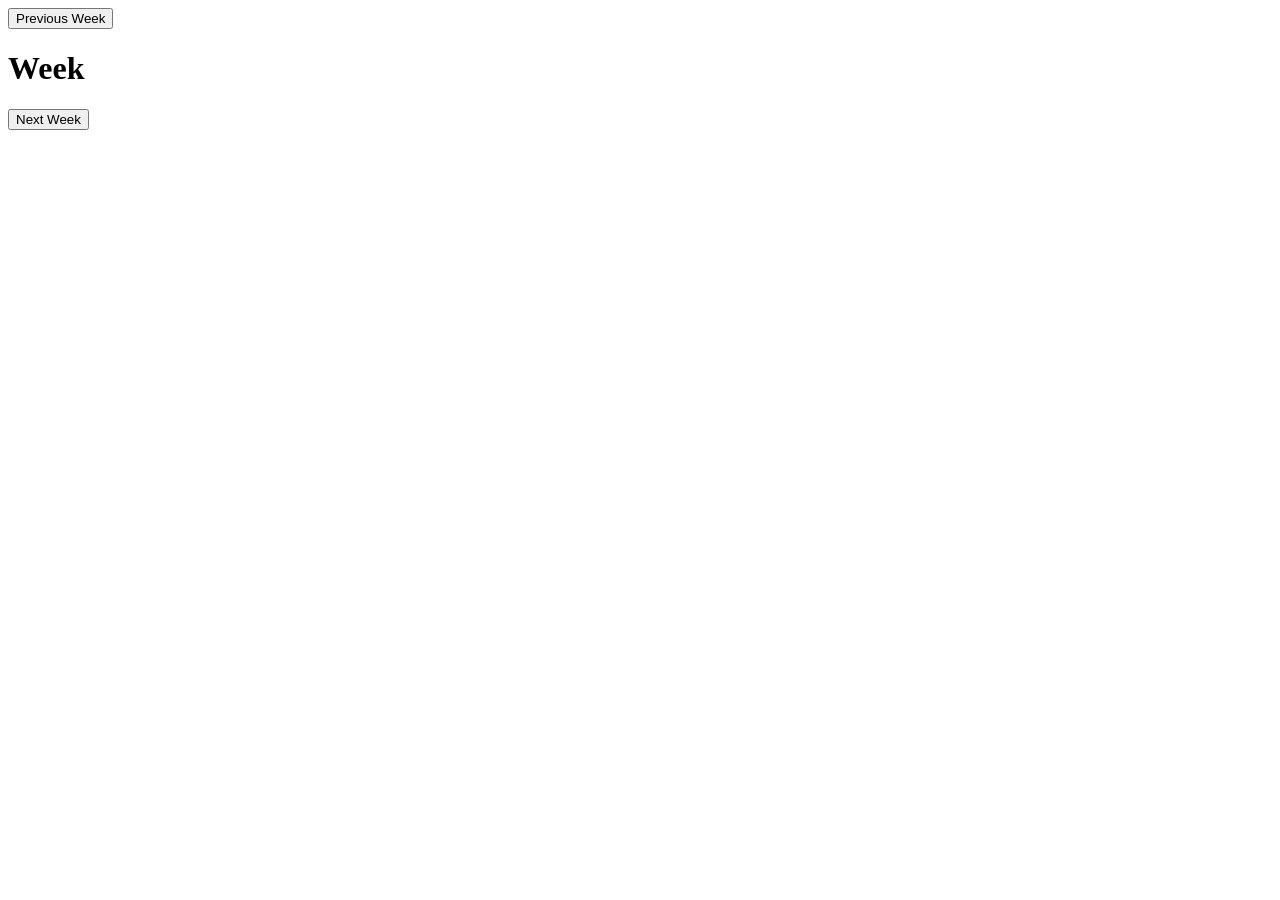
==== static/index.html @ 24b27f75 "feat: Initialize FastAPI application with meal management functionality - Add main FastAPI app with " ====
<!-- Simple weekly calendar: grid 7 columns (Mon-Sun) x 3 rows (breakfast/lunch/dinner)
     Header with prev/next week buttons. Loads /static/app.js -->
<!DOCTYPE html>
<html lang="en">
<head>
    <meta charset="UTF-8">
    <meta name="viewport" content="width=device-width, initial-scale=1.0">
    <title>Weekly Meal Calendar</title>
    <link rel="stylesheet" href="/static/styles.css">
</head>
<body>
    <header>
        <button id="prev-week">Previous Week</button>
        <h1 id="week-label">Week</h1>
        <button id="next-week">Next Week</button>
    </header>
    <main>
        <div id="calendar" class="calendar-grid"></div>
    </main>
    <script src="/static/app.js"></script>
</body>
</html>
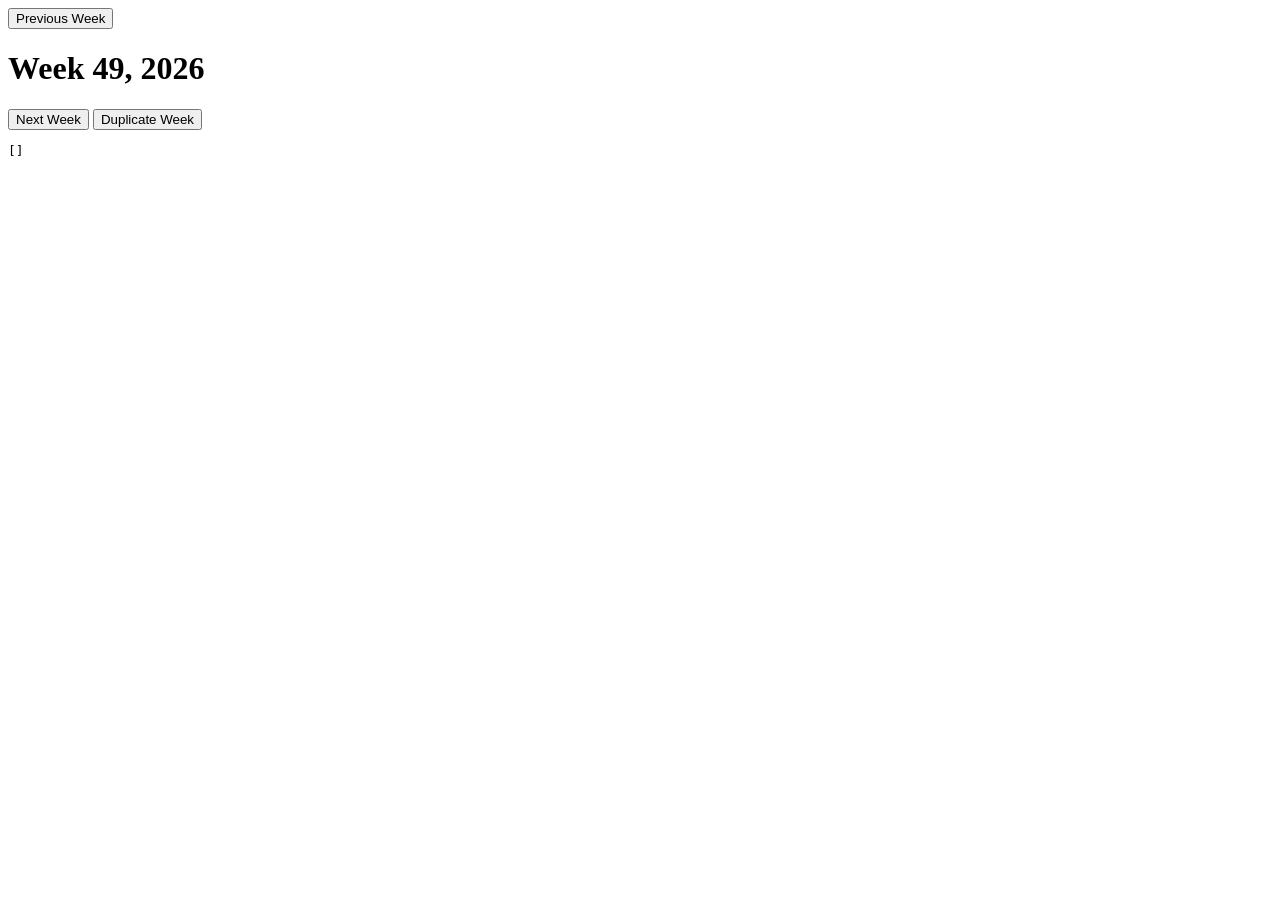
==== commit 512ba3b4: "feat: Implement meal management with owner association and week duplication functionality" ====
--- a/static/index.html
+++ b/static/index.html
@@ -13,6 +13,7 @@
         <button id="prev-week">Previous Week</button>
         <h1 id="week-label">Week</h1>
         <button id="next-week">Next Week</button>
+        <button id="duplicate-week">Duplicate Week</button>
     </header>
     <main>
         <div id="calendar" class="calendar-grid"></div>
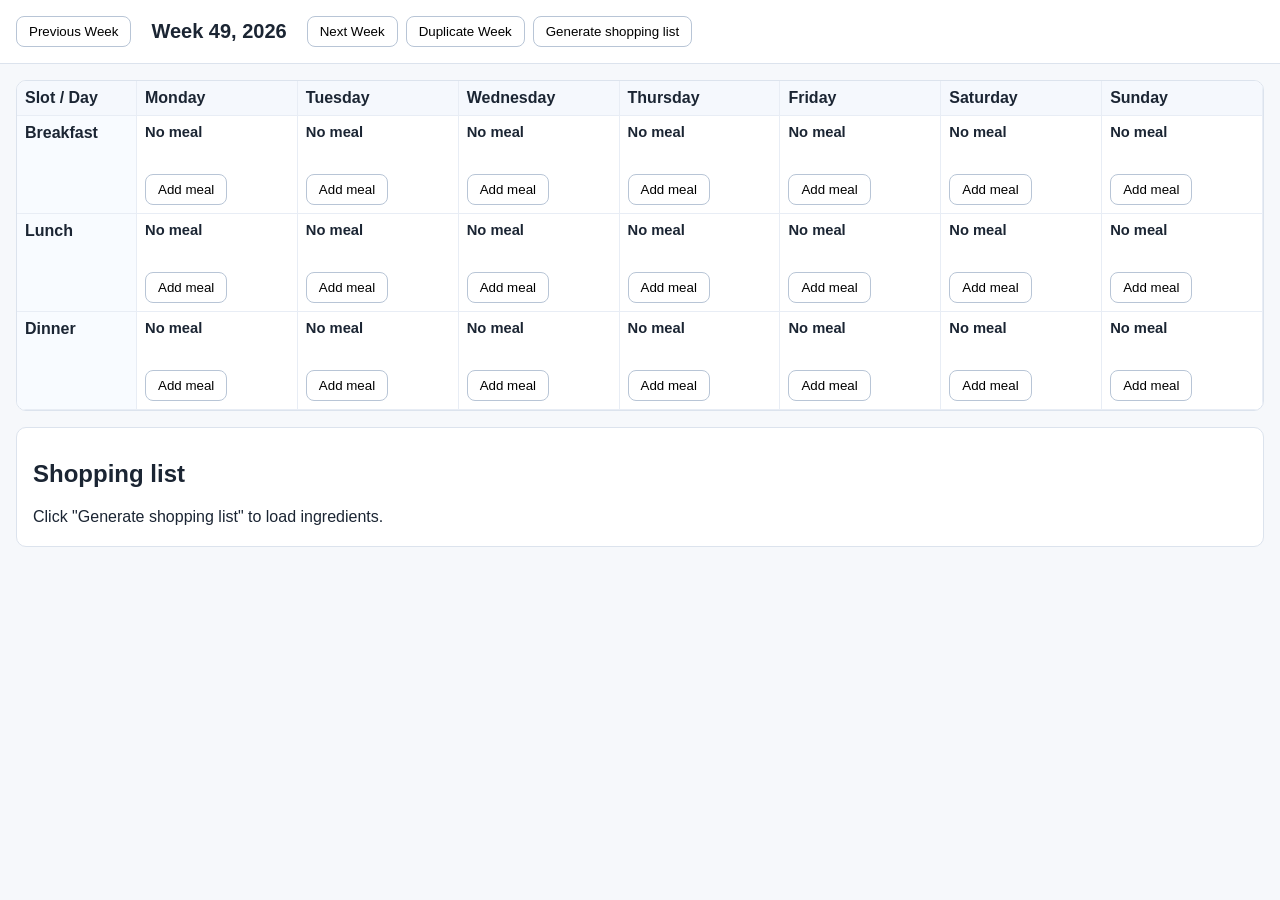
==== commit f14594a9: "feat: Refactor meal management with Pydantic models and CRUD operations - Introduced MealCreate and " ====
--- a/static/index.html
+++ b/static/index.html
@@ -1,12 +1,10 @@
-<!-- Simple weekly calendar: grid 7 columns (Mon-Sun) x 3 rows (breakfast/lunch/dinner)
-     Header with prev/next week buttons. Loads /static/app.js -->
 <!DOCTYPE html>
 <html lang="en">
 <head>
     <meta charset="UTF-8">
     <meta name="viewport" content="width=device-width, initial-scale=1.0">
     <title>Weekly Meal Calendar</title>
-    <link rel="stylesheet" href="/static/styles.css">
+    <link rel="stylesheet" href="/static/styles.css?v=20260521-1">
 </head>
 <body>
     <header>
@@ -14,10 +12,16 @@
         <h1 id="week-label">Week</h1>
         <button id="next-week">Next Week</button>
         <button id="duplicate-week">Duplicate Week</button>
+        <button id="generate-shopping-list">Generate shopping list</button>
     </header>
     <main>
         <div id="calendar" class="calendar-grid"></div>
+        <section id="shopping-list-panel" class="shopping-list-panel">
+            <h2>Shopping list</h2>
+            <div id="shopping-list-empty">Click "Generate shopping list" to load ingredients.</div>
+            <ul id="shopping-list-items"></ul>
+        </section>
     </main>
-    <script src="/static/app.js"></script>
+    <script src="/static/app.js?v=20260521-1"></script>
 </body>
 </html>
--- a/static/styles.css
+++ b/static/styles.css
@@ -0,0 +1,122 @@
+* {
+    box-sizing: border-box;
+}
+
+body {
+    margin: 0;
+    font-family: Segoe UI, Tahoma, sans-serif;
+    background: #f6f8fb;
+    color: #1b2533;
+}
+
+header {
+    display: flex;
+    flex-wrap: wrap;
+    gap: 0.5rem;
+    align-items: center;
+    padding: 1rem;
+    background: #ffffff;
+    border-bottom: 1px solid #dce3ed;
+}
+
+h1 {
+    margin: 0 0.75rem;
+    font-size: 1.25rem;
+}
+
+main {
+    padding: 1rem;
+    display: grid;
+    gap: 1rem;
+}
+
+button {
+    border: 1px solid #b8c5d6;
+    border-radius: 8px;
+    background: #ffffff;
+    padding: 0.45rem 0.75rem;
+    cursor: pointer;
+}
+
+button:hover {
+    background: #f0f4f9;
+}
+
+.calendar-grid {
+    display: grid;
+    grid-template-columns: 120px repeat(7, minmax(120px, 1fr));
+    border: 1px solid #dce3ed;
+    border-radius: 10px;
+    overflow: hidden;
+    background: #ffffff;
+}
+
+.header,
+.slot-label,
+.calendar-cell {
+    border-right: 1px solid #e8edf5;
+    border-bottom: 1px solid #e8edf5;
+    padding: 0.5rem;
+}
+
+.header {
+    font-weight: 600;
+    background: #f5f8fd;
+}
+
+.slot-label {
+    font-weight: 600;
+    background: #f8fbff;
+}
+
+.calendar-cell {
+    min-height: 98px;
+    display: flex;
+    flex-direction: column;
+    gap: 0.35rem;
+}
+
+.meal-name {
+    font-weight: 600;
+    font-size: 0.92rem;
+}
+
+.meal-ingredients {
+    font-size: 0.82rem;
+    color: #4a607a;
+}
+
+.meal-action {
+    margin-top: auto;
+    width: fit-content;
+}
+
+.shopping-list-panel {
+    background: #ffffff;
+    border: 1px solid #dce3ed;
+    border-radius: 10px;
+    padding: 0.75rem 1rem;
+}
+
+#shopping-list-items {
+    margin: 0.5rem 0 0;
+}
+
+@media (max-width: 980px) {
+    .calendar-grid {
+        display: block;
+        overflow-x: auto;
+        white-space: nowrap;
+        padding-bottom: 0.5rem;
+    }
+
+    .header,
+    .slot-label,
+    .calendar-cell {
+        display: inline-block;
+        vertical-align: top;
+        width: 180px;
+        min-height: 120px;
+        white-space: normal;
+    }
+}
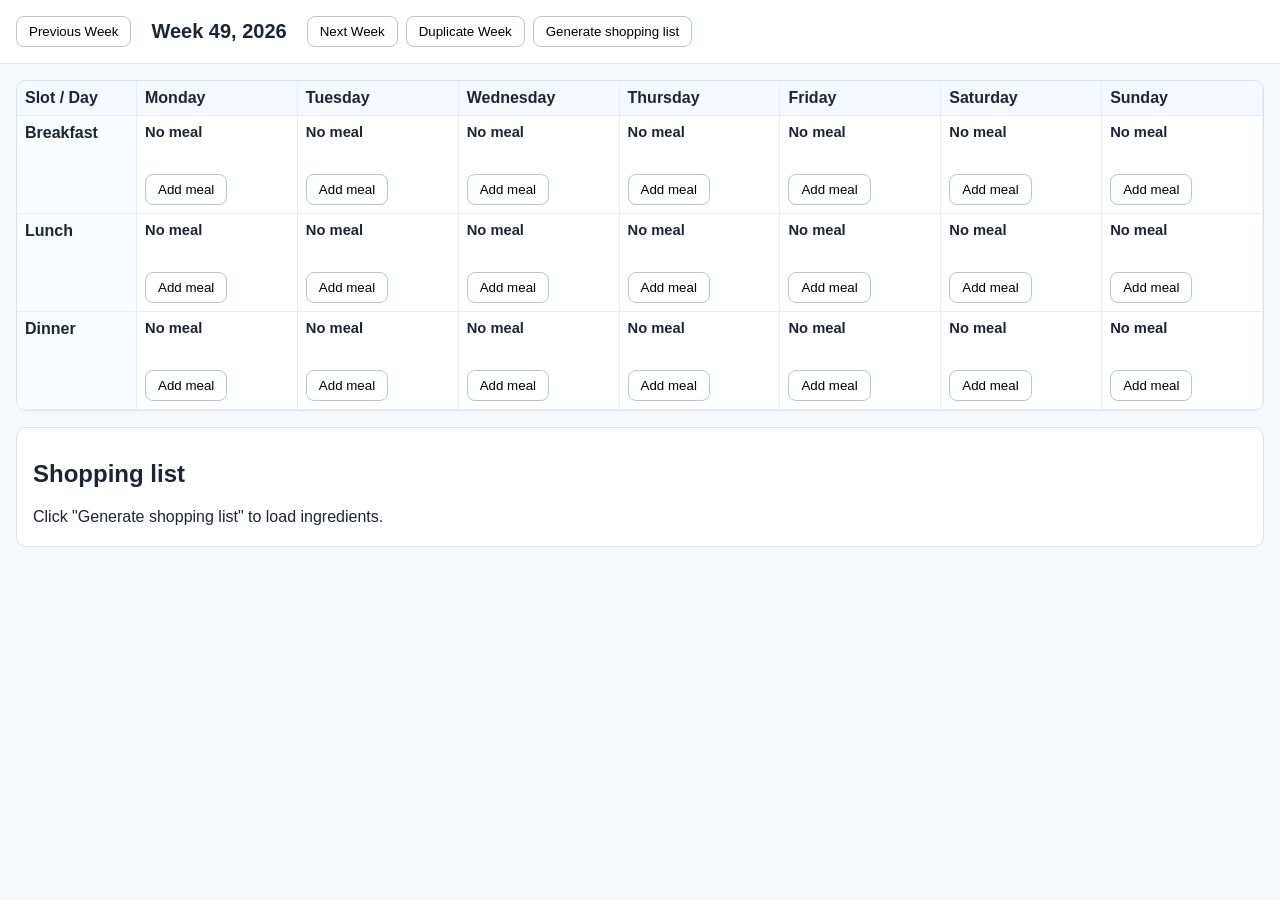
==== commit 5f13bfaa: "chore: post-CI cleanup and additions - Add CD workflow (.github/workflows/cd.yml) with OIDC federati" ====
--- a/static/index.html
+++ b/static/index.html
@@ -4,7 +4,7 @@
     <meta charset="UTF-8">
     <meta name="viewport" content="width=device-width, initial-scale=1.0">
     <title>Weekly Meal Calendar</title>
-    <link rel="stylesheet" href="/static/styles.css?v=20260521-1">
+    <link rel="stylesheet" href="/static/styles.css?v=20260526-2">
 </head>
 <body>
     <header>
@@ -22,6 +22,6 @@
             <ul id="shopping-list-items"></ul>
         </section>
     </main>
-    <script src="/static/app.js?v=20260521-1"></script>
+    <script src="/static/app.js?v=20260526-2"></script>
 </body>
 </html>
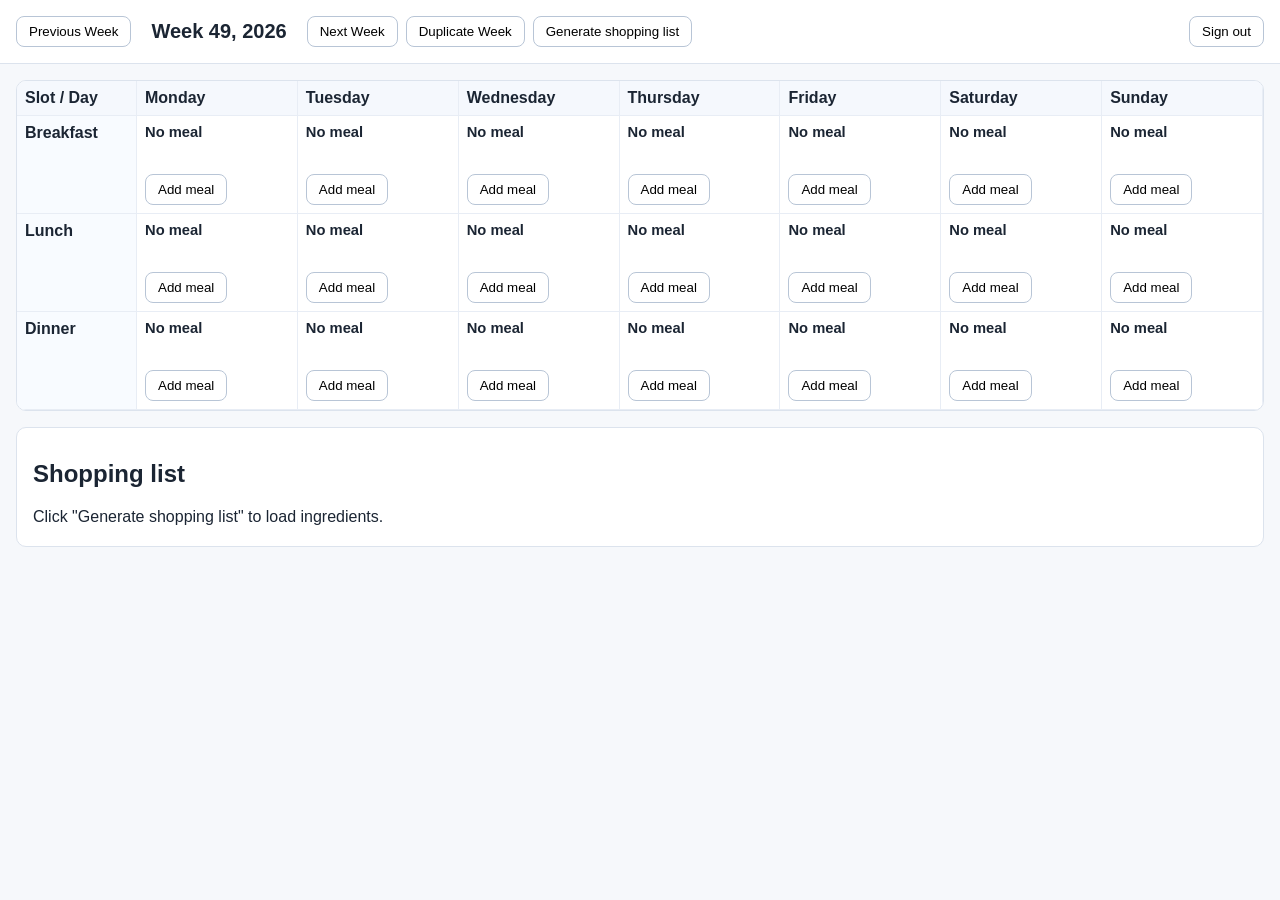
==== commit c8ea909f: "feat: add Azure Entra ID authentication (ROPC – email/password form) Agent-Logs-Url: https://github." ====
--- a/static/index.html
+++ b/static/index.html
@@ -13,6 +13,10 @@
         <button id="next-week">Next Week</button>
         <button id="duplicate-week">Duplicate Week</button>
         <button id="generate-shopping-list">Generate shopping list</button>
+        <span id="user-info" style="margin-left:auto; font-size:0.9rem; color:#5a6a80;"></span>
+        <a href="/auth/logout" style="text-decoration:none;">
+            <button type="button" id="logout-btn">Sign out</button>
+        </a>
     </header>
     <main>
         <div id="calendar" class="calendar-grid"></div>
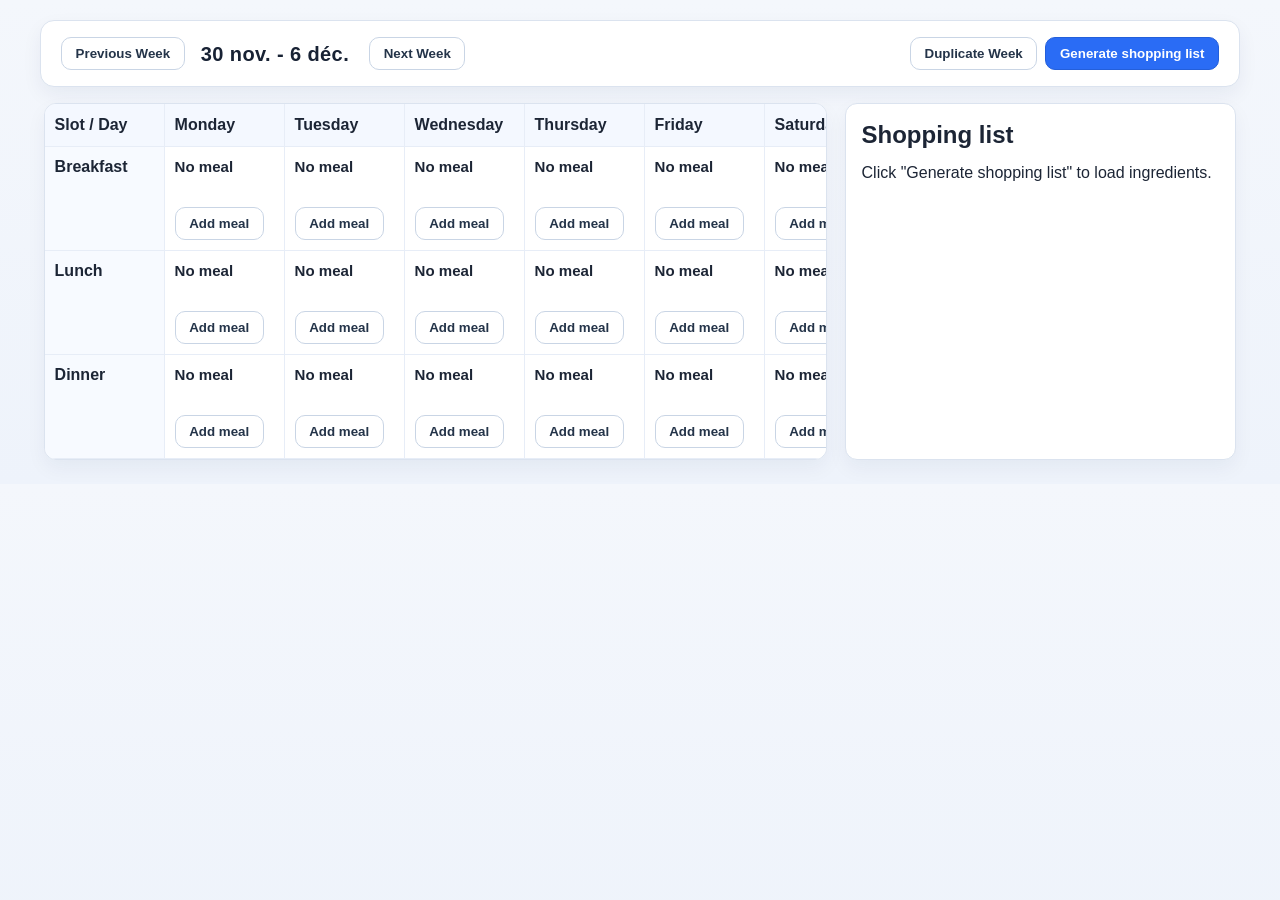
==== commit cb581613: "Apply remaining changes" ====
--- a/static/index.html
+++ b/static/index.html
@@ -4,19 +4,19 @@
     <meta charset="UTF-8">
     <meta name="viewport" content="width=device-width, initial-scale=1.0">
     <title>Weekly Meal Calendar</title>
-    <link rel="stylesheet" href="/static/styles.css?v=20260526-2">
+    <link rel="stylesheet" href="/static/styles.css?v=20260527-1">
 </head>
 <body>
-    <header>
-        <button id="prev-week">Previous Week</button>
-        <h1 id="week-label">Week</h1>
-        <button id="next-week">Next Week</button>
-        <button id="duplicate-week">Duplicate Week</button>
-        <button id="generate-shopping-list">Generate shopping list</button>
-        <span id="user-info" style="margin-left:auto; font-size:0.9rem; color:#5a6a80;"></span>
-        <a href="/auth/logout" style="text-decoration:none;">
-            <button type="button" id="logout-btn">Sign out</button>
-        </a>
+    <header class="app-header">
+        <div class="header-left">
+            <button id="prev-week">Previous Week</button>
+            <h1 id="week-label">Week</h1>
+            <button id="next-week">Next Week</button>
+        </div>
+        <div class="header-right">
+            <button id="duplicate-week">Duplicate Week</button>
+            <button id="generate-shopping-list" class="button-primary">Generate shopping list</button>
+        </div>
     </header>
     <main>
         <div id="calendar" class="calendar-grid"></div>
@@ -26,6 +26,6 @@
             <ul id="shopping-list-items"></ul>
         </section>
     </main>
-    <script src="/static/app.js?v=20260526-2"></script>
+    <script src="/static/app.js?v=20260527-1"></script>
 </body>
 </html>
--- a/static/styles.css
+++ b/static/styles.css
@@ -4,86 +4,131 @@
 
 body {
     margin: 0;
-    font-family: Segoe UI, Tahoma, sans-serif;
-    background: #f6f8fb;
-    color: #1b2533;
+    font-family: "Segoe UI", Tahoma, Geneva, Verdana, sans-serif;
+    background: linear-gradient(180deg, #f4f7fc 0%, #eef3fb 100%);
+    color: #1c2535;
+    line-height: 1.4;
 }
 
 header {
+    max-width: 1200px;
+    margin: 1.25rem auto 0;
     display: flex;
     flex-wrap: wrap;
+    justify-content: space-between;
+    gap: 0.75rem;
+    align-items: flex-start;
+    padding: 1rem 1.25rem;
+    background: #ffffff;
+    border: 1px solid #dbe3ef;
+    border-radius: 14px;
+    box-shadow: 0 8px 20px rgba(15, 42, 82, 0.06);
+}
+
+.header-left,
+.header-right {
+    display: flex;
+    flex-wrap: wrap;
+    align-items: center;
     gap: 0.5rem;
-    align-items: center;
-    padding: 1rem;
-    background: #ffffff;
-    border-bottom: 1px solid #dce3ed;
+}
+
+.header-left {
+    flex: 1;
 }
 
 h1 {
-    margin: 0 0.75rem;
+    margin: 0 0.75rem 0 0.5rem;
     font-size: 1.25rem;
+    color: #182234;
+    letter-spacing: 0.02em;
 }
 
 main {
-    padding: 1rem;
+    max-width: 1200px;
+    margin: 1rem auto 1.5rem;
+    padding: 0 0.25rem;
     display: grid;
-    gap: 1rem;
+    gap: 1.1rem;
+    grid-template-columns: minmax(0, 2fr) minmax(260px, 1fr);
 }
 
 button {
-    border: 1px solid #b8c5d6;
-    border-radius: 8px;
+    border: 1px solid #c9d5e5;
+    border-radius: 10px;
     background: #ffffff;
-    padding: 0.45rem 0.75rem;
+    color: #243449;
+    padding: 0.5rem 0.85rem;
+    font-weight: 600;
     cursor: pointer;
+    transition: background-color 0.2s ease, border-color 0.2s ease, transform 0.2s ease;
 }
 
 button:hover {
-    background: #f0f4f9;
+    background: #f3f7fd;
+    border-color: #b8c8de;
+    transform: translateY(-1px);
+}
+
+.button-primary {
+    background: #2a6cf5;
+    color: #ffffff;
+    border-color: #245fda;
+}
+
+.button-primary:hover {
+    background: #235fda;
+    border-color: #1f56c5;
 }
 
 .calendar-grid {
     display: grid;
     grid-template-columns: 120px repeat(7, minmax(120px, 1fr));
-    border: 1px solid #dce3ed;
-    border-radius: 10px;
+    border: 1px solid #dbe3ef;
+    border-radius: 12px;
     overflow: hidden;
     background: #ffffff;
+    box-shadow: 0 8px 20px rgba(15, 42, 82, 0.05);
 }
 
 .header,
 .slot-label,
 .calendar-cell {
-    border-right: 1px solid #e8edf5;
-    border-bottom: 1px solid #e8edf5;
-    padding: 0.5rem;
+    border-right: 1px solid #e7edf7;
+    border-bottom: 1px solid #e7edf7;
+    padding: 0.6rem;
 }
 
 .header {
     font-weight: 600;
-    background: #f5f8fd;
+    background: #f4f8ff;
 }
 
 .slot-label {
     font-weight: 600;
-    background: #f8fbff;
+    background: #f7faff;
 }
 
 .calendar-cell {
-    min-height: 98px;
+    min-height: 104px;
     display: flex;
     flex-direction: column;
     gap: 0.35rem;
+    background: #ffffff;
+}
+
+.calendar-cell:hover {
+    background: #f9fbff;
 }
 
 .meal-name {
     font-weight: 600;
-    font-size: 0.92rem;
+    font-size: 0.94rem;
 }
 
 .meal-ingredients {
     font-size: 0.82rem;
-    color: #4a607a;
+    color: #4c6484;
 }
 
 .meal-action {
@@ -93,16 +138,38 @@
 
 .shopping-list-panel {
     background: #ffffff;
-    border: 1px solid #dce3ed;
-    border-radius: 10px;
-    padding: 0.75rem 1rem;
+    border: 1px solid #dbe3ef;
+    border-radius: 12px;
+    padding: 0.9rem 1rem;
+    box-shadow: 0 8px 20px rgba(15, 42, 82, 0.05);
+}
+
+.shopping-list-panel h2 {
+    margin-top: 0;
+    margin-bottom: 0.6rem;
 }
 
 #shopping-list-items {
     margin: 0.5rem 0 0;
+    padding-left: 1.2rem;
 }
 
 @media (max-width: 980px) {
+    header {
+        margin: 0.75rem 0.75rem 0;
+        padding: 0.85rem 1rem;
+    }
+
+    main {
+        margin: 0.75rem 0.75rem 1rem;
+        grid-template-columns: 1fr;
+        padding: 0;
+    }
+
+    .header-left {
+        width: 100%;
+    }
+
     .calendar-grid {
         display: block;
         overflow-x: auto;
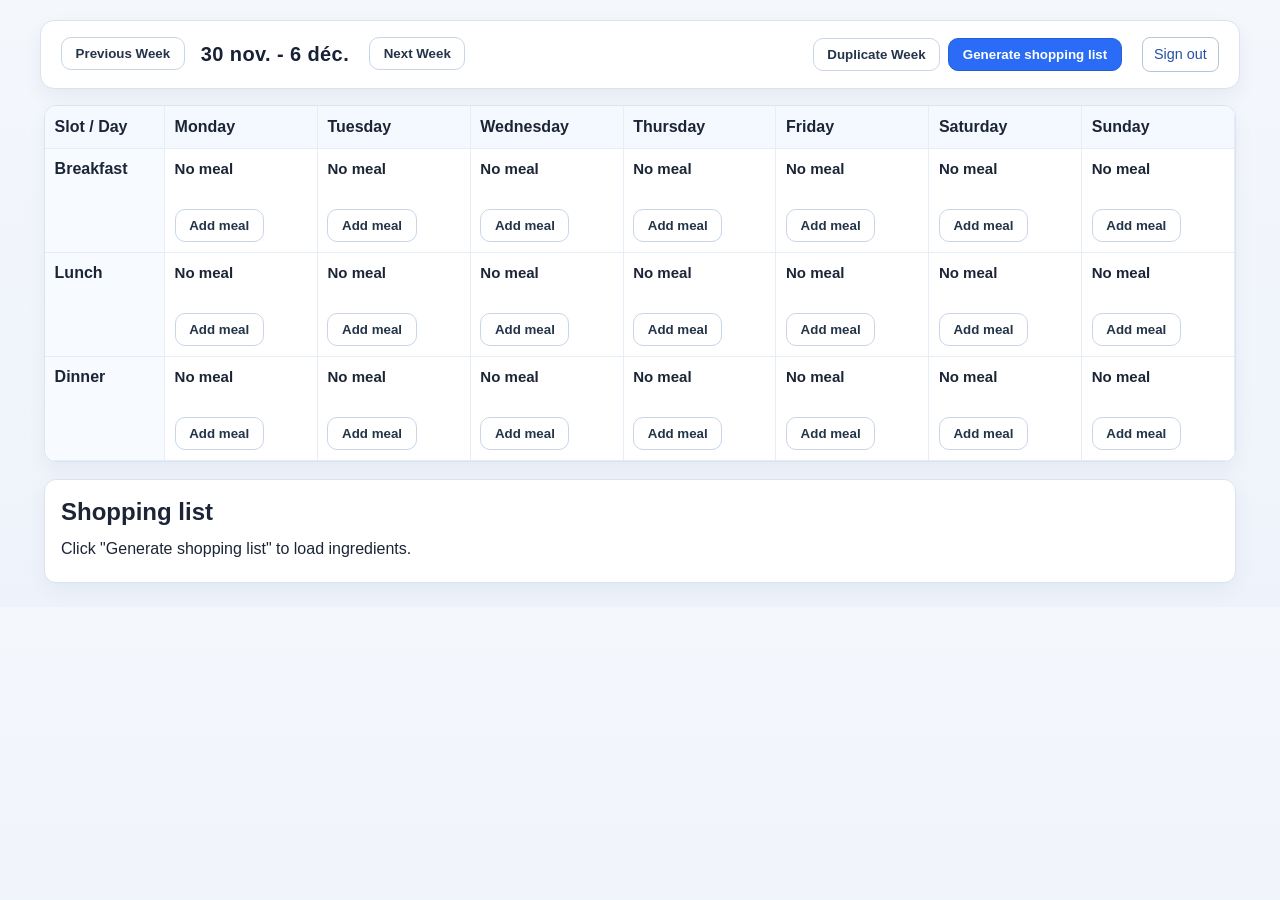
==== commit eb8f2273: "feat(auth): expose /api/me and show signed-in user in UI Backend: add GET /api/me reading Easy Auth " ====
--- a/static/index.html
+++ b/static/index.html
@@ -16,6 +16,10 @@
         <div class="header-right">
             <button id="duplicate-week">Duplicate Week</button>
             <button id="generate-shopping-list" class="button-primary">Generate shopping list</button>
+            <div id="user-bar" class="user-bar" hidden>
+                <span id="user-name" class="user-name"></span>
+                <a id="sign-out" href="/.auth/logout" class="sign-out">Sign out</a>
+            </div>
         </div>
     </header>
     <main>
--- a/static/styles.css
+++ b/static/styles.css
@@ -50,7 +50,7 @@
     padding: 0 0.25rem;
     display: grid;
     gap: 1.1rem;
-    grid-template-columns: minmax(0, 2fr) minmax(260px, 1fr);
+    grid-template-columns: 1fr;
 }
 
 button {
@@ -79,6 +79,32 @@
 .button-primary:hover {
     background: #235fda;
     border-color: #1f56c5;
+}
+
+.user-bar {
+    margin-left: auto;
+    display: flex;
+    align-items: center;
+    gap: 0.75rem;
+    font-size: 0.9rem;
+}
+
+.user-name {
+    color: #1b2533;
+    font-weight: 600;
+}
+
+.sign-out {
+    color: #2451a4;
+    text-decoration: none;
+    padding: 0.4rem 0.7rem;
+    border: 1px solid #b8c5d6;
+    border-radius: 8px;
+    background: #ffffff;
+}
+
+.sign-out:hover {
+    background: #f0f4f9;
 }
 
 .calendar-grid {
